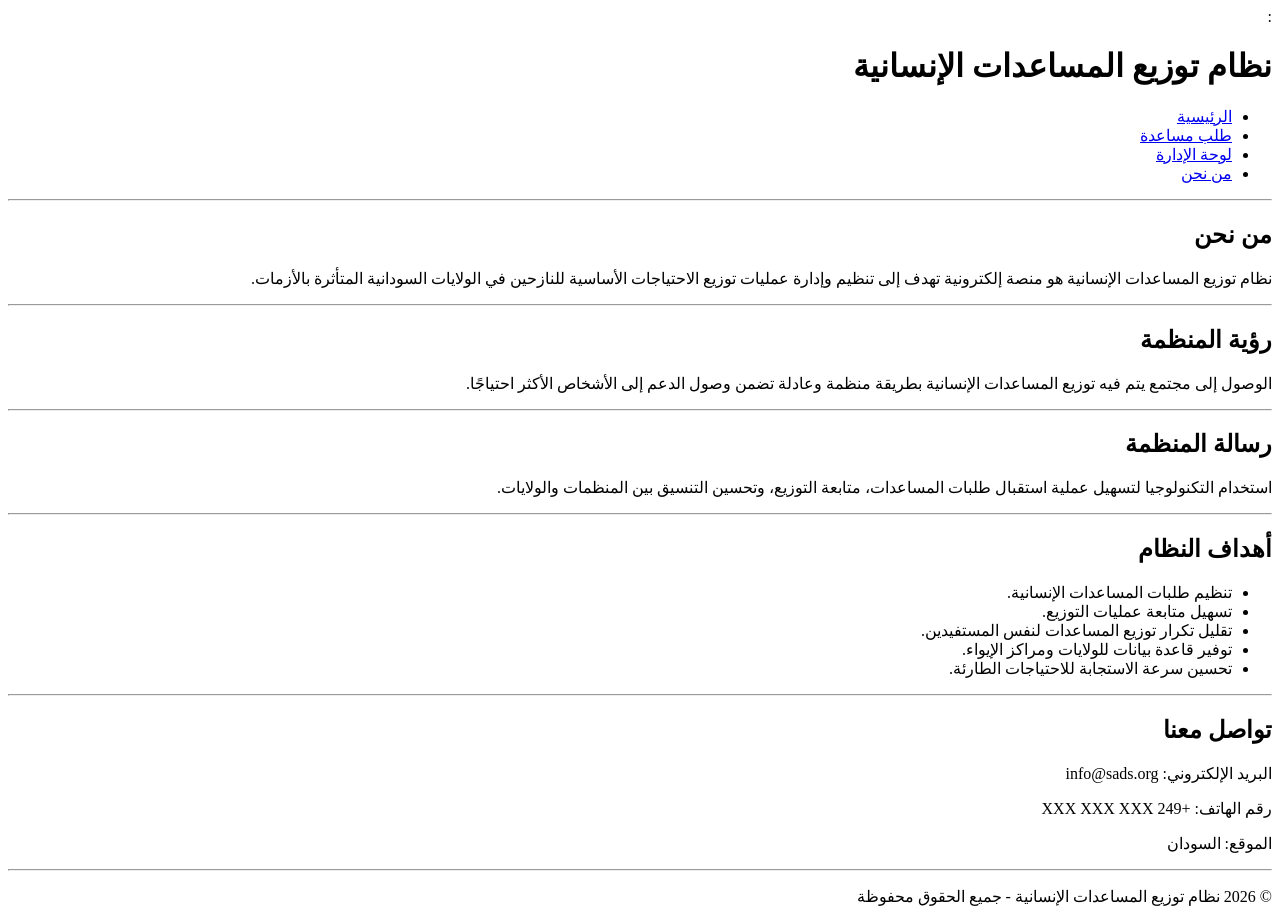
==== about.html @ 674c0995 "Add files via upload" ====
: <!DOCTYPE html>
<html lang="ar" dir="rtl">

<head>

    <meta charset="UTF-8">
    <meta name="viewport" content="width=device-width, initial-scale=1.0">
    <link rel="stylesheet" href="css/style.css">
    <title>من نحن - نظام توزيع المساعدات الإنسانية</title>

</head>


<body>
<script src="js/script.js"></script>

<!-- رأس الصفحة -->

<header>

    <h1>نظام توزيع المساعدات الإنسانية</h1>


    <nav>

        <ul>

            <li>
                <a href="index.html">الرئيسية</a>
            </li>


            <li>
                <a href="request.html">طلب مساعدة</a>
            </li>


            <li>
                <a href="dashboard.html">لوحة الإدارة</a>
            </li>


            <li>
                <a href="about.html">من نحن</a>
            </li>

        </ul>

    </nav>


</header>


<hr>



<!-- محتوى الصفحة -->

<main>


<section>


<h2>
من نحن
</h2>


<p>

نظام توزيع المساعدات الإنسانية هو منصة إلكترونية تهدف إلى
تنظيم وإدارة عمليات توزيع الاحتياجات الأساسية للنازحين
في الولايات السودانية المتأثرة بالأزمات.

</p>


</section>



<hr>



<section>


<h2>
رؤية المنظمة
</h2>


<p>

الوصول إلى مجتمع يتم فيه توزيع المساعدات الإنسانية بطريقة
منظمة وعادلة تضمن وصول الدعم إلى الأشخاص الأكثر احتياجًا.

</p>


</section>



<hr>



<section>


<h2>
رسالة المنظمة
</h2>


<p>

استخدام التكنولوجيا لتسهيل عملية استقبال طلبات المساعدات،
متابعة التوزيع، وتحسين التنسيق بين المنظمات والولايات.

</p>


</section>



<hr>



<section>


<h2>
أهداف النظام
</h2>



<ul>


<li>
تنظيم طلبات المساعدات الإنسانية.
</li>


<li>
تسهيل متابعة عمليات التوزيع.
</li>


<li>
تقليل تكرار توزيع المساعدات لنفس المستفيدين.
</li>


<li>
توفير قاعدة بيانات للولايات ومراكز الإيواء.
</li>


<li>
تحسين سرعة الاستجابة للاحتياجات الطارئة.
</li>


</ul>



</section>



<hr>



<section>


<h2>
تواصل معنا
</h2>


<p>
البريد الإلكتروني:
info@sads.org
</p>


<p>
رقم الهاتف:
+249 XXX XXX XXX
</p>


<p>
الموقع:
السودان
</p>


</section>



</main>



<hr>



<footer>


<p>
© 2026 نظام توزيع المساعدات الإنسانية - جميع الحقوق محفوظة
</p>


</footer>



</body>

</html>
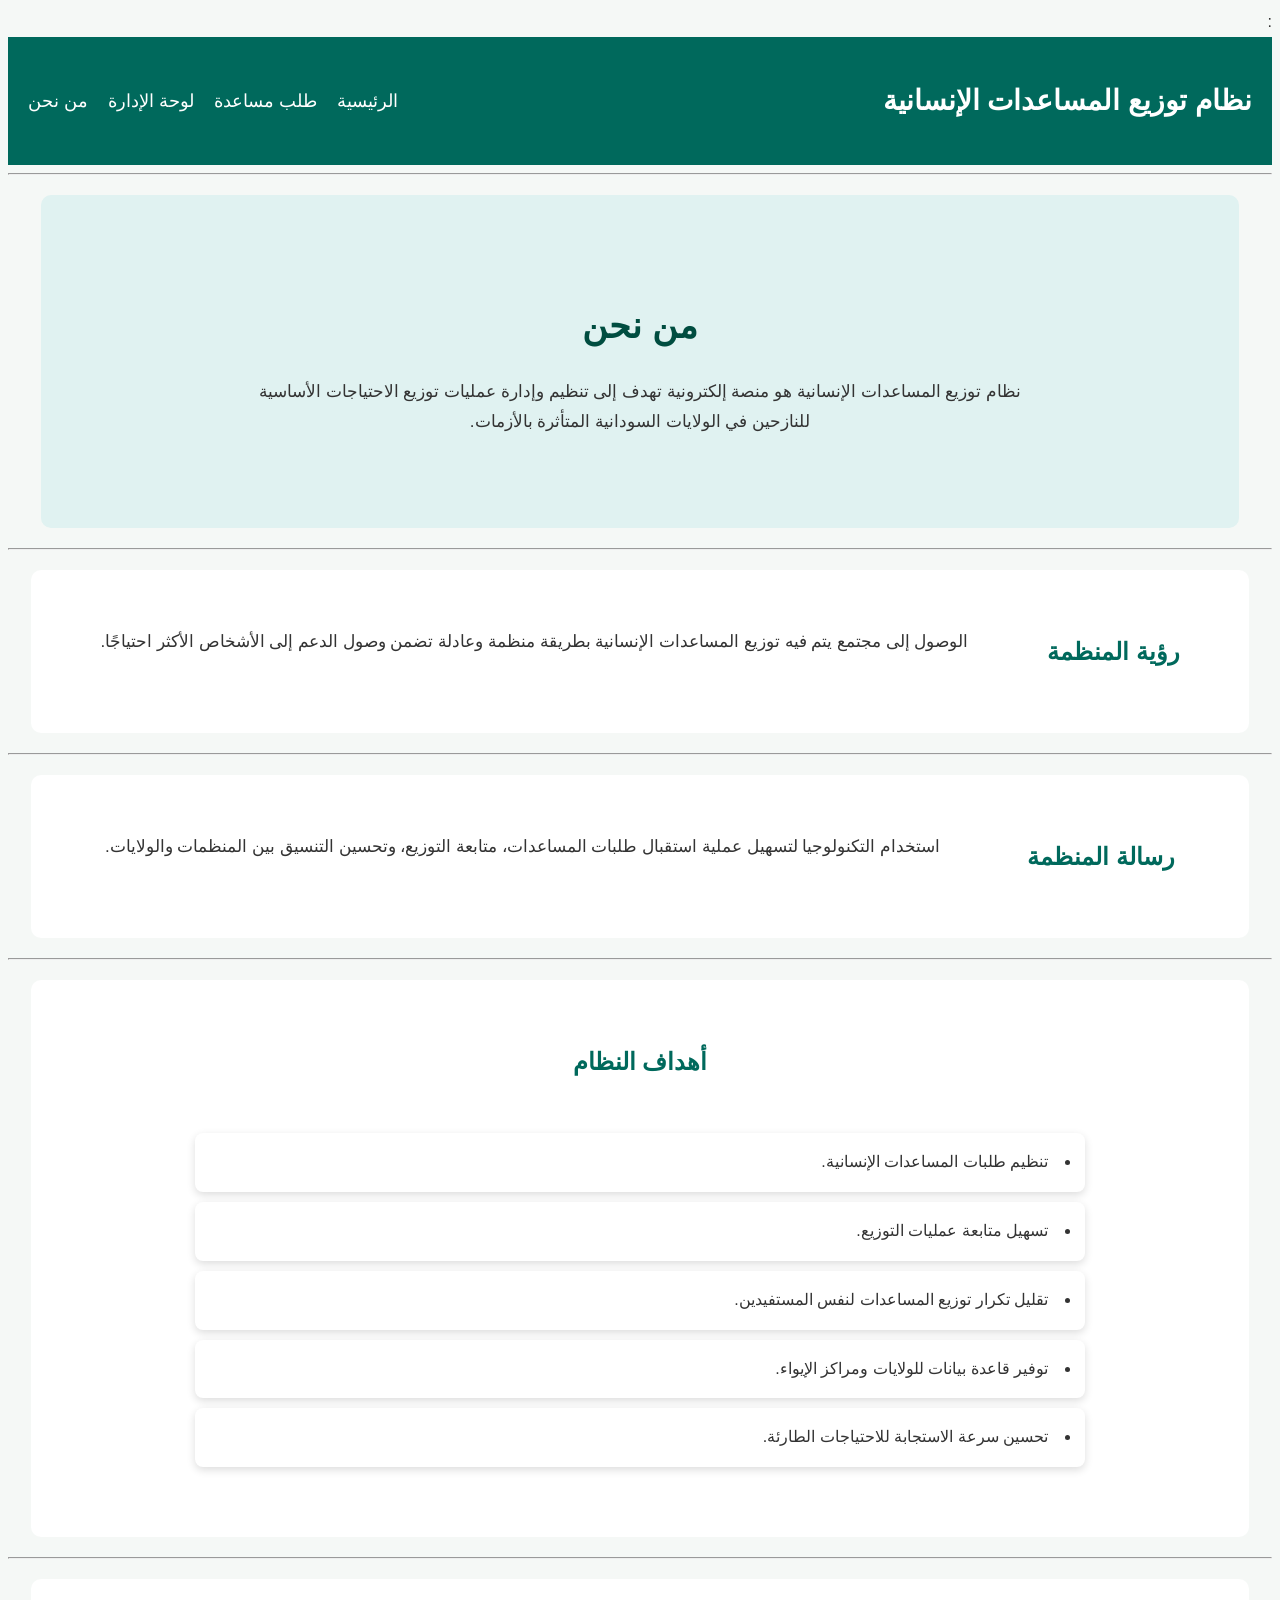
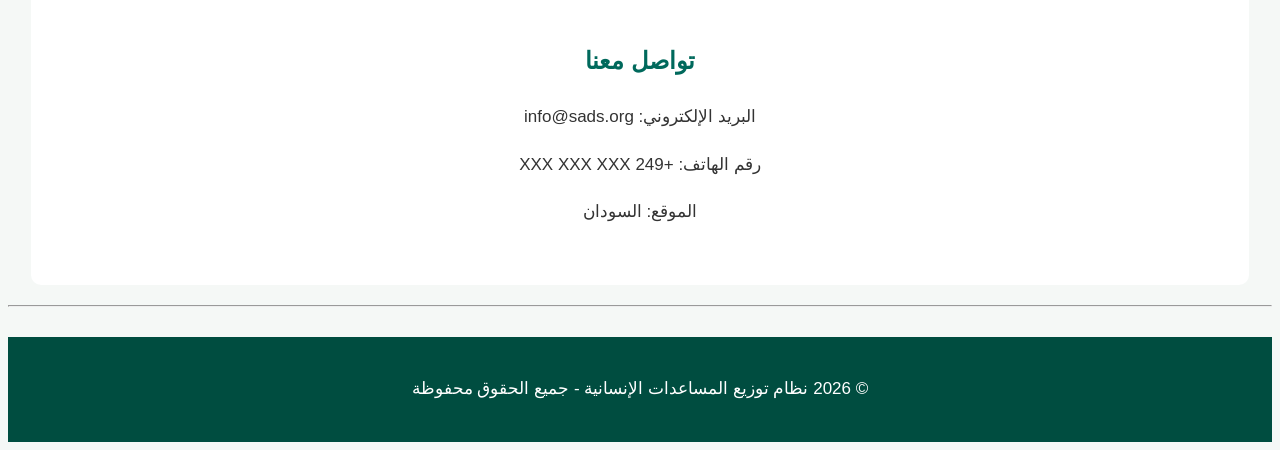
==== commit b129884e: "Update about.html" ====
--- a/about.html
+++ b/about.html
@@ -5,14 +5,14 @@
 
     <meta charset="UTF-8">
     <meta name="viewport" content="width=device-width, initial-scale=1.0">
-    <link rel="stylesheet" href="css/style.css">
+    <link rel="stylesheet" href="Style.css">
     <title>من نحن - نظام توزيع المساعدات الإنسانية</title>
 
 </head>
 
 
 <body>
-<script src="js/script.js"></script>
+<script src="script.js"></script>
 
 <!-- رأس الصفحة -->
 
@@ -235,4 +235,4 @@
 
 </body>
 
-</html>+</html>
--- a/Style.css
+++ b/Style.css
@@ -0,0 +1,1325 @@
+[23/07/2026 10:49] M K: <!DOCTYPE html>
+<html lang="ar" dir="rtl">
+
+<head>
+
+    <meta charset="UTF-8">
+    <meta name="viewport" content="width=device-width, initial-scale=1.0">
+
+    <title>طلب مساعدة - نظام توزيع المساعدات</title>
+
+</head>
+
+
+<body>
+
+
+<!-- رأس الصفحة -->
+
+<header>
+
+    <h1>نظام توزيع المساعدات الإنسانية</h1>
+
+    <nav>
+
+        <ul>
+
+            <li>
+                <a href="index.html">الرئيسية</a>
+            </li>
+
+            <li>
+                <a href="request.html">طلب مساعدة</a>
+            </li>
+
+            <li>
+                <a href="dashboard.html">لوحة الإدارة</a>
+            </li>
+
+            <li>
+                <a href="about.html">من نحن</a>
+            </li>
+
+        </ul>
+
+    </nav>
+
+</header>
+
+
+<hr>
+
+
+<!-- محتوى الصفحة -->
+
+<main>
+
+
+<section>
+
+
+<h2>نموذج طلب المساعدة الإنسانية</h2>
+
+
+<p>
+يرجى تعبئة البيانات التالية لإرسال طلب الاحتياجات الخاصة بالولاية أو مركز الإيواء.
+</p>
+
+
+
+<form>
+
+
+<!-- اسم الولاية -->
+
+<label>
+اسم الولاية:
+</label>
+
+<br>
+
+<select>
+
+<option>اختر الولاية</option>
+
+<option>الجزيرة</option>
+
+<option>الخرطوم</option>
+
+<option>نهر النيل</option>
+
+<option>كسلا</option>
+
+<option>القضارف</option>
+
+<option>النيل الأبيض</option>
+
+<option>شمال دارفور</option>
+
+<option>جنوب دارفور</option>
+
+</select>
+
+
+<br><br>
+
+
+
+<!-- اسم المعسكر -->
+
+<label>
+اسم مركز الإيواء / المعسكر:
+</label>
+
+<br>
+
+<input 
+type="text" 
+placeholder="أدخل اسم المعسكر">
+
+
+<br><br>
+
+
+
+<!-- اسم المسؤول -->
+
+<label>
+اسم مسؤول الطلب:
+</label>
+
+<br>
+
+<input 
+type="text" 
+placeholder="أدخل اسم المسؤول">
+
+
+<br><br>
+
+
+
+<!-- رقم الهاتف -->
+
+<label>
+رقم الهاتف:
+</label>
+
+<br>
+
+<input 
+type="tel" 
+placeholder="مثال: 0912345678">
+
+
+<br><br>
+
+
+
+<!-- نوع الاحتياج -->
+
+<label>
+نوع الاحتياج:
+</label>
+
+<br>
+
+
+<select>
+
+<option>اختر نوع المساعدة</option>
+
+<option>مواد غذائية</option>
+
+<option>أدوية</option>
+
+<option>مياه شرب</option>
+
+<option>خيام وإيواء</option>
+
+<option>ملابس</option>
+
+</select>
+
+
+<br><br>
+
+
+
+<!-- الكمية -->
+
+<label>
+الكمية المطلوبة:
+</label>
+
+<br>
+
+<input 
+type="number" 
+placeholder="أدخل الكمية">
+
+
+<br><br>
+
+
+
+<!-- درجة الأولوية -->
+
+<label>
+درجة الأولوية:
+</label>
+
+<br>
+
+
+<input type="radio" name="priority">
+عالية
+
+
+<input type="radio" name="priority">
+متوسطة
+
+
+<input type="radio" name="priority">
+منخفضة
+
+
+
+<br><br>
+
+
+
+<!-- الملاحظات -->
+
+<label>
+ملاحظات إضافية:
+</label>
+
+<br>
+
+
+<textarea 
+rows="5" 
+cols="40"
+placeholder="اكتب أي تفاصيل إضافية">
+</textarea>
+
+
+<br><br>
+
+
+
+<button type="submit">
+إرسال الطلب
+</button>
+
+
+
+</form>
+
+
+
+</section>
+
+
+</main>
+
+
+<hr>
+
+
+<!-- التذييل -->
+
+<footer>
+
+<p>
+© 2026 نظام توزيع المساعدات الإنسانية
+</p>
+
+</footer>
+
+
+
+</body>
+
+</html>
+[23/07/2026 10:51] M K: <!DOCTYPE html>
+<html lang="ar" dir="rtl">
+
+<head>
+
+    <meta charset="UTF-8">
+    <meta name="viewport" content="width=device-width, initial-scale=1.0">
+
+    <title>لوحة الإدارة - نظام توزيع المساعدات</title>
+
+</head>
+
+
+<body>
+
+
+<!-- رأس الصفحة -->
+
+<header>
+
+    <h1>نظام توزيع المساعدات الإنسانية</h1>
+
+
+    <nav>
+
+        <ul>
+
+            <li>
+                <a href="index.html">الرئيسية</a>
+            </li>
+
+            <li>
+                <a href="request.html">طلب مساعدة</a>
+            </li>
+
+            <li>
+                <a href="dashboard.html">لوحة الإدارة</a>
+            </li>
+
+            <li>
+                <a href="about.html">من نحن</a>
+            </li>
+
+        </ul>
+
+    </nav>
+
+
+</header>
+
+
+<hr>
+
+
+
+<!-- محتوى لوحة الإدارة -->
+
+<main>
+
+
+<section>
+
+
+<h2>
+لوحة متابعة طلبات المساعدات
+</h2>
+
+
+<p>
+من خلال هذه الصفحة يمكن لمسؤول المنظمة متابعة طلبات الولايات وحالة توزيع المساعدات.
+</p>
+
+
+
+<!-- البحث -->
+
+<div>
+
+
+<label>
+البحث عن طلب:
+</label>
+
+
+<input 
+type="search"
+placeholder="اكتب اسم الولاية أو نوع المساعدة">
+
+
+<button>
+بحث
+</button>
+
+
+</div>
+
+
+
+<br>
+
+
+
+<!-- جدول الطلبات -->
+
+
+<table border="1" width="100%">
+
+
+<thead>
+
+
+<tr>
+
+<th>رقم الطلب</th>
+
+<th>الولاية</th>
+
+<th>مركز الإيواء</th>
+
+<th>نوع المساعدة</th>
+
+<th>الكمية</th>
+
+<th>الأولوية</th>
+
+<th>الحالة</th>
+
+</tr>
+
+
+</thead>
+
+
+
+<tbody>
+
+
+<tr>
+
+<td>1</td>
+
+<td>الجزيرة</td>
+
+<td>معسكر السلام</td>
+
+<td>مواد غذائية</td>
+
+<td>500</td>
+
+<td>عالية</td>
+
+<td>قيد المراجعة</td>
+
+</tr>
+
+
+
+<tr>
+
+<td>2</td>
+
+<td>كسلا</td>
+
+<td>مركز الأمل</td>
+
+<td>أدوية</td>
+
+<td>200</td>
+
+<td>متوسطة</td>
+
+<td>تم التوزيع</td>
+
+</tr>
+
+
+
+<tr>
+
+<td>3</td>
+
+<td>النيل الأبيض</td>
+
+<td>معسكر الوحدة</td>
+
+<td>خيام</td>
+
+<td>100</td>
+
+<td>عالية</td>
+
+<td>قيد الانتظار</td>
+
+</tr>
+
+
+
+</tbody>
+
+
+</table>
+
+
+
+<br>
+
+
+
+<!-- إحصائيات -->
+
+<section>
+
+
+<h2>
+ملخص النظام
+</h2>
+
+
+<div>
+
+<h3>2500</h3>
+
+<p>
+إجمالي الطلبات
+</p>
+
+</div>
+
+
+
+<div>
+
+<h3>1900</h3>
+
+<p>
+طلبات مكتملة
+</p>
+
+</div>
+
+
+
+<div>
+
+<h3>600</h3>
+
+<p>
+طلبات قيد المعالجة
+</p>
+
+</div>
+
+
+
+</section>
+
+
+
+</section>
+
+
+
+</main>
+
+
+
+<hr>
+
+
+
+<!-- التذييل -->
+
+
+<footer>
+
+
+<p>
+© 2026 نظام توزيع المساعدات الإنسانية
+</p>
+
+
+</footer>
+
+
+
+</body>
+
+</html>
+[23/07/2026 10:53] M K: <!DOCTYPE html>
+<html lang="ar" dir="rtl">
+
+<head>
+
+    <meta charset="UTF-8">
+    <meta name="viewport" content="width=device-width, initial-scale=1.0">
+
+    <title>من نحن - نظام توزيع المساعدات الإنسانية</title>
+
+</head>
+
+
+<body>
+
+
+<!-- رأس الصفحة -->
+
+<header>
+
+    <h1>نظام توزيع المساعدات الإنسانية</h1>
+
+
+    <nav>
+
+        <ul>
+
+            <li>
+                <a href="index.html">الرئيسية</a>
+            </li>
+
+
+            <li>
+                <a href="request.html">طلب مساعدة</a>
+            </li>
+
+
+            <li>
+                <a href="dashboard.html">لوحة الإدارة</a>
+            </li>
+
+
+            <li>
+                <a href="about.html">من نحن</a>
+            </li>
+
+        </ul>
+
+    </nav>
+
+
+</header>
+
+
+<hr>
+
+
+
+<!-- محتوى الصفحة -->
+
+<main>
+
+
+<section>
+
+
+<h2>
+من نحن
+</h2>
+
+
+<p>
+
+نظام توزيع المساعدات الإنسانية هو منصة إلكترونية تهدف إلى
+تنظيم وإدارة عمليات توزيع الاحتياجات الأساسية للنازحين
+في الولايات السودانية المتأثرة بالأزمات.
+
+</p>
+
+
+</section>
+
+
+
+<hr>
+
+
+
+<section>
+
+
+<h2>
+رؤية المنظمة
+</h2>
+
+
+<p>
+
+الوصول إلى مجتمع يتم فيه توزيع المساعدات الإنسانية بطريقة
+منظمة وعادلة تضمن وصول الدعم إلى الأشخاص الأكثر احتياجًا.
+
+</p>
+
+
+</section>
+
+
+
+<hr>
+
+
+
+<section>
+
+
+<h2>
+رسالة المنظمة
+</h2>
+
+
+<p>
+
+استخدام التكنولوجيا لتسهيل عملية استقبال طلبات المساعدات،
+متابعة التوزيع، وتحسين التنسيق بين المنظمات والولايات.
+
+</p>
+
+
+</section>
+
+
+
+<hr>
+
+
+
+<section>
+
+
+<h2>
+أهداف النظام
+</h2>
+
+
+
+<ul>
+
+
+<li>
+تنظيم طلبات المساعدات الإنسانية.
+</li>
+
+
+<li>
+تسهيل متابعة عمليات التوزيع.
+</li>
+
+
+<li>
+تقليل تكرار توزيع المساعدات لنفس المستفيدين.
+</li>
+
+
+<li>
+توفير قاعدة بيانات للولايات ومراكز الإيواء.
+</li>
+
+
+<li>
+تحسين سرعة الاستجابة للاحتياجات الطارئة.
+</li>
+
+
+</ul>
+
+
+
+</section>
+
+
+
+<hr>
+
+
+
+<section>
+
+
+<h2>
+تواصل معنا
+</h2>
+
+
+<p>
+البريد الإلكتروني:
+info@sads.org
+</p>
+
+
+<p>
+رقم الهاتف:
++249 XXX XXX XXX
+</p>
+
+
+<p>
+الموقع:
+السودان
+</p>
+
+
+</section>
+
+
+
+</main>
+
+
+
+<hr>
+
+
+
+<footer>
+
+
+<p>
+© 2026 نظام توزيع المساعدات الإنسانية - جميع الحقوق محفوظة
+</p>
+
+
+</footer>
+
+
+
+</body>
+
+</html>
+[23/07/2026 10:55] M K: /* إعدادات عامة */
+
+* {
+    margin: 0;
+    padding: 0;
+    box-sizing: border-box;
+}
+
+
+body {
+
+    font-family: "Tahoma", sans-serif;
+    direction: rtl;
+    background-color: #f5f8f6;
+    color: #333;
+    line-height: 1.8;
+
+}
+
+
+/* تنسيق الرأس */
+
+header {
+
+    background-color: #00695c;
+    color: white;
+    padding: 20px;
+    display: flex;
+    justify-content: space-between;
+    align-items: center;
+
+}
+
+
+header h1 {
+
+    font-size: 28px;
+
+}
+
+
+/* القائمة */
+
+nav ul {
+
+    list-style: none;
+    display: flex;
+    gap: 20px;
+
+}
+
+
+nav ul li a {
+
+    color: white;
+    text-decoration: none;
+    font-size: 18px;
+
+}
+
+
+nav ul li a:hover {
+
+    color: #ffeb3b;
+
+}
+
+
+/* الأقسام */
+
+section {
+
+    padding: 40px;
+    margin: 20px auto;
+    width: 90%;
+    background-color: white;
+    border-radius: 10px;
+
+}
+
+
+/* العناوين */
+
+h2 {
+
+    color: #00695c;
+    margin-bottom: 20px;
+    text-align: center;
+
+}
+
+
+/* الفقرات */
+
+p {
+
+    font-size: 17px;
+
+}
+/* القسم الرئيسي Hero */
+
+main section:first-child {
+
+    text-align: center;
+    padding: 70px 30px;
+    background-color: #e0f2f1;
+
+}
+
+
+main section:first-child h2 {
+
+    font-size: 35px;
+    color: #004d40;
+
+}
+
+
+main section:first-child p {
+
+    max-width: 800px;
+    margin: 20px auto;
+
+}
+
+
+/* زر طلب المساعدة */
+
+button {
+
+    background-color: #00695c;
+    color: white;
+    border: none;
+    padding: 12px 30px;
+    font-size: 18px;
+    border-radius: 8px;
+    cursor: pointer;
+
+}
+
+
+button:hover {
+
+    background-color: #004d40;
+
+}
+
+
+/* بطاقات الإحصائيات */
+
+section:nth-of-type(2) {
+
+    display: flex;
+    justify-content: space-around;
+    gap: 20px;
+    flex-wrap: wrap;
+
+}
+
+
+section:nth-of-type(2) div {
+
+    background-color: #ffffff;
+    width: 200px;
+    padding: 25px;
+    text-align: center;
+    border-radius: 12px;
+    box-shadow: 0 4px 10px #ccc;
+
+}
+
+
+section:nth-of-type(2) h3 {
+
+    font-size: 35px;
+    color: #00695c;
+
+}
+
+
+/* الخدمات */
+
+section:nth-of-type(3) {
+
+    display: flex;
+    justify-content: space-around;
+    gap: 20px;
+    flex-wrap: wrap;
+
+}
+
+
+article {
+
+    width: 30%;
+    min-width: 250px;
+    background-color: #ffffff;
+    padding: 25px;
+    text-align: center;
+    border-radius: 12px;
+    box-shadow: 0 4px 10px #ccc;
+
+}
+
+
+article h3 {
+
+    color: #00695c;
+    margin-bottom: 15px;
+
+}
+
+
+/* Footer */
+
+footer {
+
+    background-color: #004d40;
+    color: white;
+    text-align: center;
+    padding: 20px;
+    margin-top: 30px;
+
+}
+/* تنسيق نموذج طلب المساعدة */
+
+form {
+
+    width: 80%;
+    margin: auto;
+    background-color: #ffffff;
+    padding: 30px;
+    border-radius: 12px;
+    box-shadow: 0 4px 12px #ccc;
+
+}
+
+
+form label {
+
+    display: block;
+    margin-bottom: 8px;
+    color: #00695c;
+    font-size: 18px;
+    font-weight: bold;
+
+}
+
+
+
+input,
+select,
+textarea {
+
+    width: 100%;
+    padding: 12px;
+    margin-bottom: 20px;
+    border: 1px solid #ccc;
+    border-radius: 8px;
+    font-size: 16px;
+
+}
+
+
+
+input:focus,
+select:focus,
+textarea:focus {
+
+    outline: none;
+    border-color: #00695c;
+
+}
+
+
+/* خيارات الأولوية */
+
+input[type="radio"] {
+
+    width: auto;
+    margin-left: 10px;
+
+}
+
+
+/* زر إرسال الطلب */
+
+form button {
+
+    width: 100%;
+    background-color: #00897b;
+
+}
+
+
+form button:hover {
+
+    background-color: #004d40;
+
+}
+/* تصميم لوحة الإدارة */
+
+
+/* مربع البحث */
+
+main input[type="search"] {
+
+    width: 60%;
+    display: inline-block;
+    margin-left: 10px;
+
+}
+
+
+main button {
+
+    padding: 10px 25px;
+
+}
+
+
+/* تصميم الجدول */
+
+table {
+
+    width: 95%;
+    margin: 30px auto;
+    border-collapse: collapse;
+    background-color: white;
+    box-shadow: 0 4px 12px #ccc;
+
+}
+
+
+table th {
+
+    background-color: #00695c;
+    color: white;
+    padding: 15px;
+    font-size: 17px;
+
+}
+
+
+table td {
+
+    padding: 12px;
+    text-align: center;
+    border-bottom: 1px solid #ddd;
+
+}
+
+
+table tr:hover {
+
+    background-color: #e0f2f1;
+
+}
+
+
+/* قسم الإحصائيات في لوحة الإدارة */
+
+main section section {
+
+    display: flex;
+    justify-content: center;
+    gap: 20px;
+    flex-wrap: wrap;
+
+}
+
+
+main section section div {
+
+    background-color: white;
+    width: 220px;
+    padding: 25px;
+    text-align: center;
+    border-radius: 12px;
+    box-shadow: 0 4px 10px #ccc;
+
+}
+
+
+main section section h3 {
+
+    font-size: 35px;
+    color: #00695c;
+
+}
+
+/* تصميم صفحة من نحن */
+
+main section ul {
+
+    width: 80%;
+    margin: auto;
+    padding: 20px;
+
+}
+
+
+main section ul li {
+
+    background-color: white;
+    margin: 10px;
+    padding: 15px;
+    border-radius: 8px;
+    list-style-position: inside;
+    box-shadow: 0 3px 8px #ddd;
+
+}
+
+
+/* أقسام التواصل */
+
+main section p {
+
+    text-align: center;
+
+}
+
+
+/* تصميم الصور */
+
+img {
+
+    border-radius: 50%;
+
+}
+
+
+/* Responsive للموبايل */
+
+@media (max-width: 768px) {
+
+
+    header {
+
+        flex-direction: column;
+        text-align: center;
+
+    }
+
+
+    nav ul {
+
+        flex-direction: column;
+        margin-top: 20px;
+
+    }
+
+
+    section {
+
+        width: 95%;
+        padding: 20px;
+
+    }
+
+
+    section:nth-of-type(2),
+    section:nth-of-type(3) {
+
+        flex-direction: column;
+        align-items: center;
+
+    }
+
+
+    article {
+
+        width: 90%;
+
+    }
+
+
+    form {
+
+        width: 95%;
+
+    }
+
+
+    table {
+
+        font-size: 12px;
+        overflow-x: auto;
+
+    }
+
+
+    main section section div {
+
+        width: 90%;
+
+    }
+
+
+    h1 {
+
+        font-size: 22px;
+
+    }
+
+
+    h2 {
+
+        font-size: 25px;
+
+    }
+
+
+}
